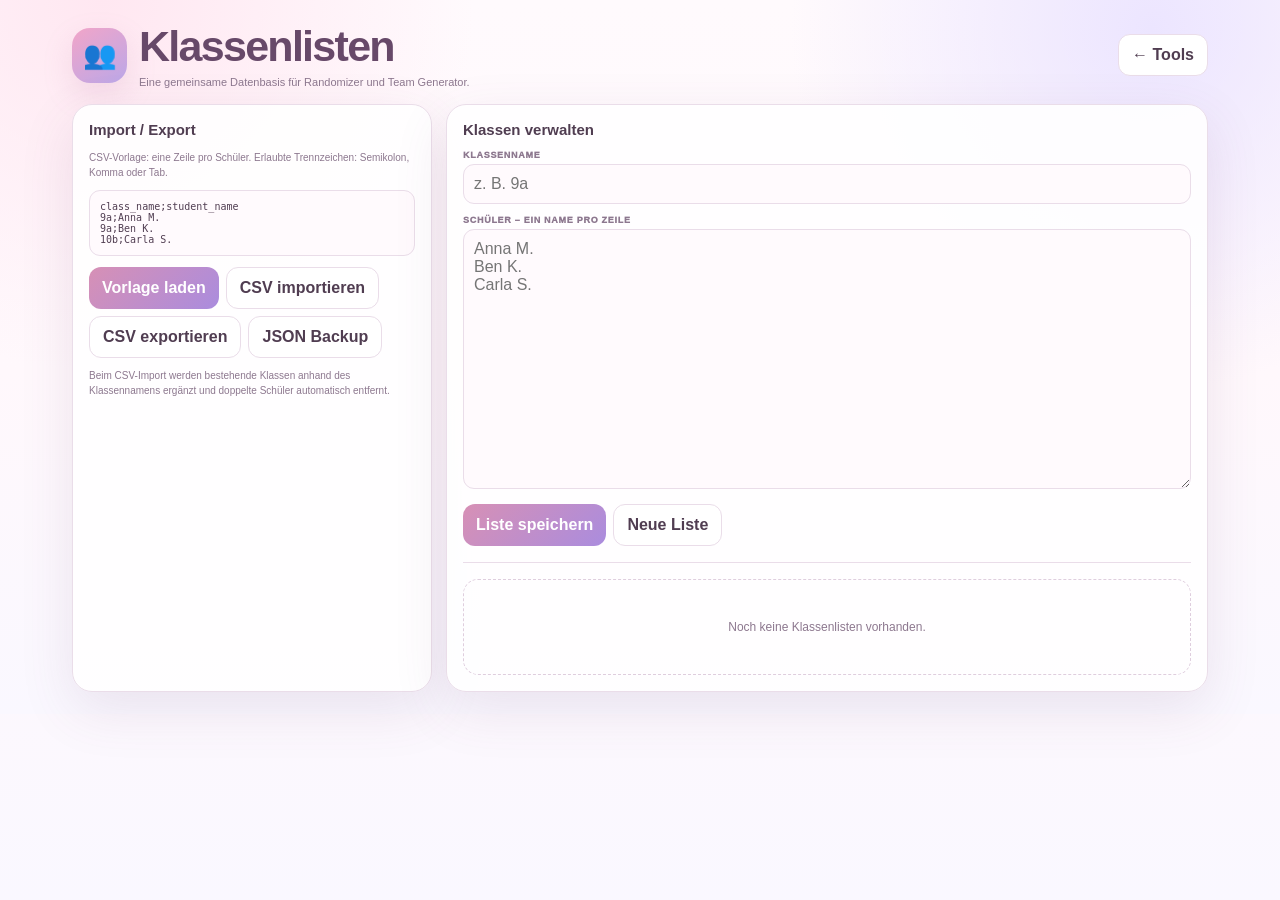
==== tools/class-lists/index.html @ d96211ce "V21.3: add class list manager with CSV template import and export" ====
<!doctype html><html lang="de"><head><meta charset="utf-8"><meta name="viewport" content="width=device-width,initial-scale=1,viewport-fit=cover"><meta name="theme-color" content="#fff9fc"><meta name="apple-mobile-web-app-capable" content="yes"><link rel="manifest" href="../../manifest.webmanifest"><link rel="apple-touch-icon" href="../../assets/icons/app-180.png"><title>Klassenlisten · Kathleens Kiste</title>
<style>
:root{--ink:#503d51;--muted:#8d788f;--line:#eadde9;--pink:#efa5c7;--lilac:#b9a6e8;--shadow:0 18px 54px rgba(116,76,112,.12)}*{box-sizing:border-box}html,body{margin:0;min-height:100%;font-family:Inter,ui-rounded,"SF Pro Rounded",Arial,sans-serif;color:var(--ink);background:radial-gradient(circle at 8% 0,#ffe7f1 0,transparent 27%),radial-gradient(circle at 90% 4%,#ece5ff 0,transparent 27%),linear-gradient(180deg,#fffafd,#fff8fc 52%,#faf8ff)}button,input,textarea{font:inherit}button{cursor:pointer}.shell{max-width:1180px;margin:auto;padding:22px}.top{display:flex;justify-content:space-between;align-items:center;gap:14px;margin-bottom:16px}.brand{display:flex;align-items:center;gap:12px}.icon{width:55px;height:55px;border-radius:18px;background:linear-gradient(145deg,#f2a5c8,#bba7e8);display:grid;place-items:center;font-size:27px;box-shadow:0 12px 30px rgba(190,121,164,.18)}h1{margin:0;font-size:clamp(28px,4vw,43px);letter-spacing:-.04em;color:#674969}.sub{margin:5px 0 0;font-size:11px;color:var(--muted)}.btn{border:1px solid var(--line);background:#fff;color:var(--ink);border-radius:12px;padding:10px 13px;font-weight:850;min-height:42px}.btn.primary{border:0;color:#fff;background:linear-gradient(135deg,#d790b5,#aa8cde)}.actions{display:flex;gap:7px;flex-wrap:wrap}.grid{display:grid;grid-template-columns:360px 1fr;gap:14px}.panel{background:rgba(255,255,255,.9);border:1px solid var(--line);border-radius:20px;padding:16px;box-shadow:var(--shadow)}.panel h2{font-size:15px;margin:0 0 12px}.field{margin-bottom:11px}.field label{display:block;font-size:9px;font-weight:950;text-transform:uppercase;letter-spacing:.08em;color:var(--muted);margin-bottom:4px}.input,textarea{width:100%;border:1px solid var(--line);border-radius:11px;background:#fffafd;padding:10px;color:var(--ink);outline:none}textarea{min-height:260px;resize:vertical}.hint{font-size:10px;line-height:1.5;color:var(--muted)}.format{font-family:ui-monospace,SFMono-Regular,Consolas,monospace;font-size:10px;background:#fffafd;border:1px solid var(--line);border-radius:11px;padding:10px;white-space:pre;overflow:auto}.list{display:grid;gap:9px}.class-card{border:1px solid var(--line);border-radius:16px;padding:12px;background:#fff}.class-head{display:flex;justify-content:space-between;gap:10px;align-items:center}.class-head b{font-size:14px}.class-head small{font-size:9px;color:var(--muted)}.names{display:flex;flex-wrap:wrap;gap:5px;margin-top:9px}.chip{font-size:9px;border:1px solid #eee0ea;background:#fff9fc;border-radius:999px;padding:5px 7px}.empty{padding:40px 16px;text-align:center;color:var(--muted);font-size:12px;border:1px dashed #dfcede;border-radius:15px}.toast{position:fixed;left:50%;bottom:24px;transform:translateX(-50%) translateY(20px);z-index:100;background:#684d72;color:#fff;border-radius:999px;padding:10px 14px;font-size:11px;font-weight:850;opacity:0;transition:.2s}.toast.show{opacity:1;transform:translateX(-50%)}.hidden{display:none!important}
@media(max-width:760px){.shell{padding:12px 10px calc(20px + env(safe-area-inset-bottom))}.top{align-items:flex-start}.brand{gap:9px}.icon{width:43px;height:43px;flex:0 0 43px;border-radius:14px;font-size:21px}h1{font-size:25px}.top>.btn{font-size:10px;padding:9px 10px}.grid{grid-template-columns:1fr}.panel{padding:13px;border-radius:17px}.actions{display:grid;grid-template-columns:1fr 1fr}.actions .btn{font-size:10px;padding:9px}.input,textarea{font-size:16px}}
</style></head><body><main class="shell"><header class="top"><div class="brand"><div class="icon">👥</div><div><h1>Klassenlisten</h1><p class="sub">Eine gemeinsame Datenbasis für Randomizer und Team Generator.</p></div></div><button class="btn" id="backBtn">← Tools</button></header>
<div class="grid"><aside class="panel"><h2>Import / Export</h2><p class="hint">CSV-Vorlage: eine Zeile pro Schüler. Erlaubte Trennzeichen: Semikolon, Komma oder Tab.</p><div class="format">class_name;student_name
9a;Anna M.
9a;Ben K.
10b;Carla S.</div><div class="actions" style="margin-top:11px"><button class="btn primary" id="templateBtn">Vorlage laden</button><button class="btn" id="importBtn">CSV importieren</button><button class="btn" id="exportBtn">CSV exportieren</button><button class="btn" id="jsonBtn">JSON Backup</button></div><input class="hidden" id="fileInput" type="file" accept=".csv,text/csv,.txt,application/json"><p class="hint" style="margin-top:10px">Beim CSV-Import werden bestehende Klassen anhand des Klassennamens ergänzt und doppelte Schüler automatisch entfernt.</p></aside>
<section class="panel"><h2>Klassen verwalten</h2><div class="field"><label>Klassenname</label><input class="input" id="className" placeholder="z. B. 9a"></div><div class="field"><label>Schüler – ein Name pro Zeile</label><textarea id="students" placeholder="Anna M.&#10;Ben K.&#10;Carla S."></textarea></div><div class="actions"><button class="btn primary" id="saveBtn">Liste speichern</button><button class="btn" id="newBtn">Neue Liste</button></div><hr style="border:0;border-top:1px solid var(--line);margin:16px 0"><div id="list" class="list"></div></section></div></main><div class="toast" id="toast"></div>
<script src="../classroom-tools-shared.js"></script><script>
(()=>{const $=s=>document.querySelector(s);let editId=null,importMode='csv';function toast(t){const e=$('#toast');e.textContent=t;e.classList.add('show');setTimeout(()=>e.classList.remove('show'),1700)}function esc(s){return String(s||'').replace(/[&<>"']/g,ch=>({'&':'&amp;','<':'&lt;','>':'&gt;','"':'&quot;',"'":'&#039;'}[ch]))}function download(name,text,type){const b=new Blob([text],{type:type||'text/plain;charset=utf-8'}),a=document.createElement('a');a.href=URL.createObjectURL(b);a.download=name;a.click();setTimeout(()=>URL.revokeObjectURL(a.href),500)}function reset(){editId=null;$('#className').value='';$('#students').value='';$('#className').focus()}function edit(id){const c=KathleenClassLists.get(id);if(!c)return;editId=id;$('#className').value=c.name;$('#students').value=c.students.join('\n');window.scrollTo({top:0,behavior:'smooth'})}function render(){const lists=KathleenClassLists.load();$('#list').innerHTML=lists.length?lists.map(c=>'<article class="class-card"><div class="class-head"><span><b>'+esc(c.name)+'</b><small>'+c.students.length+' Schüler</small></span><span class="actions"><button class="btn" data-edit="'+c.id+'">Bearbeiten</button><button class="btn" data-del="'+c.id+'">Löschen</button></span></div><div class="names">'+c.students.map(n=>'<span class="chip">'+esc(n)+'</span>').join('')+'</div></article>').join(''):'<div class="empty">Noch keine Klassenlisten vorhanden.</div>';document.querySelectorAll('[data-edit]').forEach(b=>b.onclick=()=>edit(b.dataset.edit));document.querySelectorAll('[data-del]').forEach(b=>b.onclick=()=>{const c=KathleenClassLists.get(b.dataset.del);if(c&&confirm(c.name+' wirklich löschen?')){KathleenClassLists.remove(c.id);if(editId===c.id)reset();render();toast('Liste gelöscht')}})}$('#saveBtn').onclick=()=>{try{const c=KathleenClassLists.upsert({id:editId,name:$('#className').value,students:$('#students').value});editId=c.id;render();toast('Klassenliste gespeichert ✓')}catch(e){toast(e.message)}};$('#newBtn').onclick=reset;$('#templateBtn').onclick=()=>download('Kathleens_Klassenlisten_Vorlage.csv',KathleenClassLists.templateCsv(),'text/csv;charset=utf-8');$('#exportBtn').onclick=()=>download('Kathleens_Klassenlisten.csv',KathleenClassLists.exportCsv(),'text/csv;charset=utf-8');$('#jsonBtn').onclick=()=>download('Kathleens_Klassenlisten_Backup.json',KathleenClassLists.exportJson(),'application/json');$('#importBtn').onclick=()=>{importMode='csv';$('#fileInput').accept='.csv,.txt,text/csv';$('#fileInput').click()};$('#fileInput').onchange=async e=>{const f=e.target.files&&e.target.files[0];if(!f)return;try{const text=await f.text();const r=f.name.toLowerCase().endsWith('.json')?KathleenClassLists.importJson(text):KathleenClassLists.importCsv(text);render();toast(r.classes+' Klassen importiert ✓')}catch(err){toast(err.message||'Import fehlgeschlagen')}e.target.value=''};$('#backBtn').onclick=()=>location.href='../../#tools';window.addEventListener('kathleen:classlists',render);render();if('serviceWorker' in navigator)window.addEventListener('load',()=>navigator.serviceWorker.register('../../service-worker.js').catch(()=>{}));})();
</script></body></html>
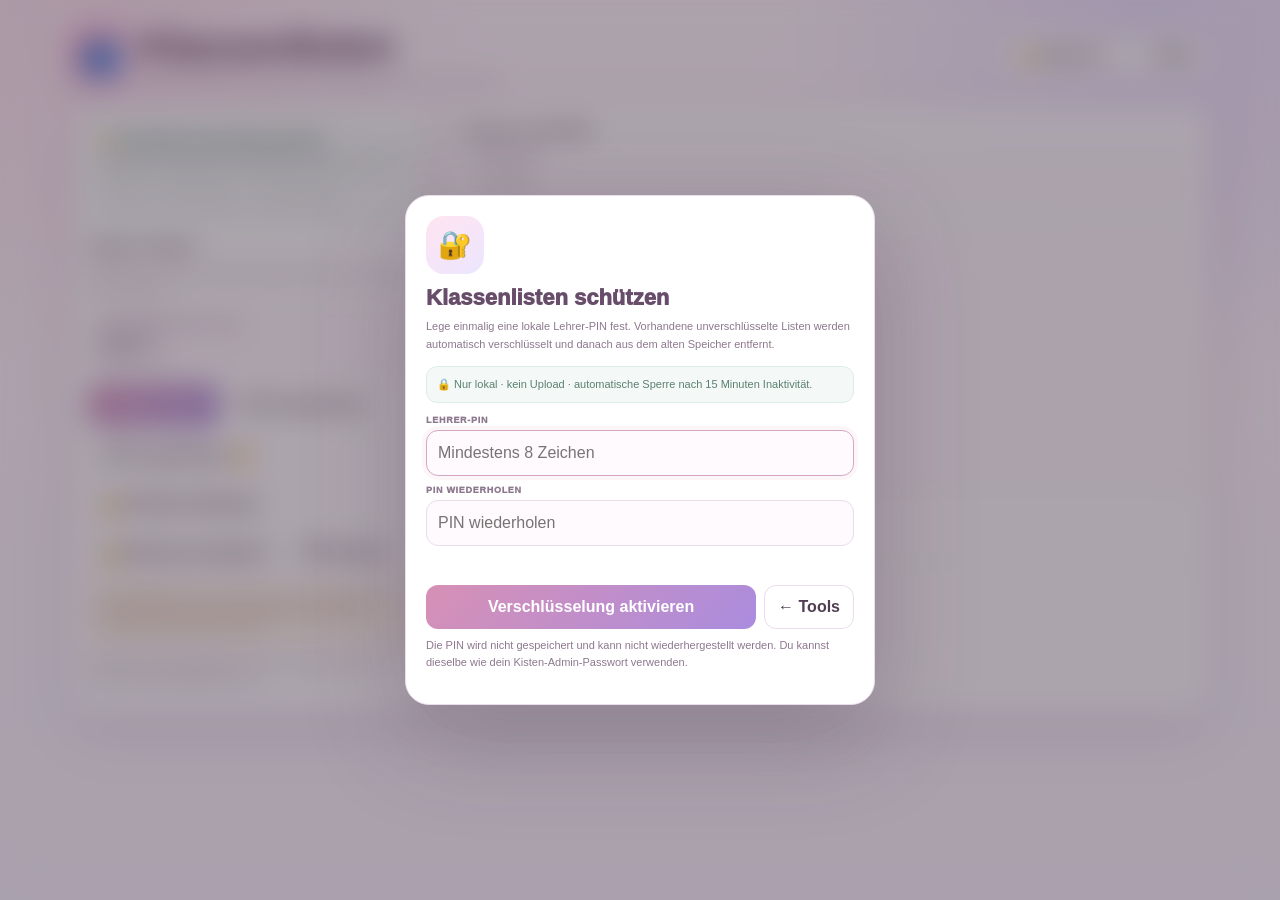
==== commit 868eb64c: "V21.5: add encrypted class-list manager and secure backups" ====
--- a/tools/class-lists/index.html
+++ b/tools/class-lists/index.html
@@ -1,13 +1,27 @@
 <!doctype html><html lang="de"><head><meta charset="utf-8"><meta name="viewport" content="width=device-width,initial-scale=1,viewport-fit=cover"><meta name="theme-color" content="#fff9fc"><meta name="apple-mobile-web-app-capable" content="yes"><link rel="manifest" href="../../manifest.webmanifest"><link rel="apple-touch-icon" href="../../assets/icons/app-180.png"><title>Klassenlisten · Kathleens Kiste</title>
 <style>
-:root{--ink:#503d51;--muted:#8d788f;--line:#eadde9;--pink:#efa5c7;--lilac:#b9a6e8;--shadow:0 18px 54px rgba(116,76,112,.12)}*{box-sizing:border-box}html,body{margin:0;min-height:100%;font-family:Inter,ui-rounded,"SF Pro Rounded",Arial,sans-serif;color:var(--ink);background:radial-gradient(circle at 8% 0,#ffe7f1 0,transparent 27%),radial-gradient(circle at 90% 4%,#ece5ff 0,transparent 27%),linear-gradient(180deg,#fffafd,#fff8fc 52%,#faf8ff)}button,input,textarea{font:inherit}button{cursor:pointer}.shell{max-width:1180px;margin:auto;padding:22px}.top{display:flex;justify-content:space-between;align-items:center;gap:14px;margin-bottom:16px}.brand{display:flex;align-items:center;gap:12px}.icon{width:55px;height:55px;border-radius:18px;background:linear-gradient(145deg,#f2a5c8,#bba7e8);display:grid;place-items:center;font-size:27px;box-shadow:0 12px 30px rgba(190,121,164,.18)}h1{margin:0;font-size:clamp(28px,4vw,43px);letter-spacing:-.04em;color:#674969}.sub{margin:5px 0 0;font-size:11px;color:var(--muted)}.btn{border:1px solid var(--line);background:#fff;color:var(--ink);border-radius:12px;padding:10px 13px;font-weight:850;min-height:42px}.btn.primary{border:0;color:#fff;background:linear-gradient(135deg,#d790b5,#aa8cde)}.actions{display:flex;gap:7px;flex-wrap:wrap}.grid{display:grid;grid-template-columns:360px 1fr;gap:14px}.panel{background:rgba(255,255,255,.9);border:1px solid var(--line);border-radius:20px;padding:16px;box-shadow:var(--shadow)}.panel h2{font-size:15px;margin:0 0 12px}.field{margin-bottom:11px}.field label{display:block;font-size:9px;font-weight:950;text-transform:uppercase;letter-spacing:.08em;color:var(--muted);margin-bottom:4px}.input,textarea{width:100%;border:1px solid var(--line);border-radius:11px;background:#fffafd;padding:10px;color:var(--ink);outline:none}textarea{min-height:260px;resize:vertical}.hint{font-size:10px;line-height:1.5;color:var(--muted)}.format{font-family:ui-monospace,SFMono-Regular,Consolas,monospace;font-size:10px;background:#fffafd;border:1px solid var(--line);border-radius:11px;padding:10px;white-space:pre;overflow:auto}.list{display:grid;gap:9px}.class-card{border:1px solid var(--line);border-radius:16px;padding:12px;background:#fff}.class-head{display:flex;justify-content:space-between;gap:10px;align-items:center}.class-head b{font-size:14px}.class-head small{font-size:9px;color:var(--muted)}.names{display:flex;flex-wrap:wrap;gap:5px;margin-top:9px}.chip{font-size:9px;border:1px solid #eee0ea;background:#fff9fc;border-radius:999px;padding:5px 7px}.empty{padding:40px 16px;text-align:center;color:var(--muted);font-size:12px;border:1px dashed #dfcede;border-radius:15px}.toast{position:fixed;left:50%;bottom:24px;transform:translateX(-50%) translateY(20px);z-index:100;background:#684d72;color:#fff;border-radius:999px;padding:10px 14px;font-size:11px;font-weight:850;opacity:0;transition:.2s}.toast.show{opacity:1;transform:translateX(-50%)}.hidden{display:none!important}
-@media(max-width:760px){.shell{padding:12px 10px calc(20px + env(safe-area-inset-bottom))}.top{align-items:flex-start}.brand{gap:9px}.icon{width:43px;height:43px;flex:0 0 43px;border-radius:14px;font-size:21px}h1{font-size:25px}.top>.btn{font-size:10px;padding:9px 10px}.grid{grid-template-columns:1fr}.panel{padding:13px;border-radius:17px}.actions{display:grid;grid-template-columns:1fr 1fr}.actions .btn{font-size:10px;padding:9px}.input,textarea{font-size:16px}}
-</style></head><body><main class="shell"><header class="top"><div class="brand"><div class="icon">👥</div><div><h1>Klassenlisten</h1><p class="sub">Eine gemeinsame Datenbasis für Randomizer und Team Generator.</p></div></div><button class="btn" id="backBtn">← Tools</button></header>
-<div class="grid"><aside class="panel"><h2>Import / Export</h2><p class="hint">CSV-Vorlage: eine Zeile pro Schüler. Erlaubte Trennzeichen: Semikolon, Komma oder Tab.</p><div class="format">class_name;student_name
+:root{--ink:#503d51;--muted:#8d788f;--line:#eadde9;--pink:#efa5c7;--lilac:#b9a6e8;--green:#67a98f;--amber:#d7a05e;--shadow:0 18px 54px rgba(116,76,112,.12)}*{box-sizing:border-box}html,body{margin:0;min-height:100%;font-family:Inter,ui-rounded,"SF Pro Rounded",Arial,sans-serif;color:var(--ink);background:radial-gradient(circle at 8% 0,#ffe7f1 0,transparent 27%),radial-gradient(circle at 90% 4%,#ece5ff 0,transparent 27%),linear-gradient(180deg,#fffafd,#fff8fc 52%,#faf8ff)}button,input,textarea{font:inherit}button{cursor:pointer}.shell{max-width:1180px;margin:auto;padding:22px}.top{display:flex;justify-content:space-between;align-items:center;gap:14px;margin-bottom:16px}.brand{display:flex;align-items:center;gap:12px}.icon{width:55px;height:55px;border-radius:18px;background:linear-gradient(145deg,#f2a5c8,#bba7e8);display:grid;place-items:center;font-size:27px;box-shadow:0 12px 30px rgba(190,121,164,.18)}h1{margin:0;font-size:clamp(28px,4vw,43px);letter-spacing:-.04em;color:#674969}.sub{margin:5px 0 0;font-size:11px;color:var(--muted)}.btn{border:1px solid var(--line);background:#fff;color:var(--ink);border-radius:12px;padding:10px 13px;font-weight:850;min-height:42px}.btn.primary{border:0;color:#fff;background:linear-gradient(135deg,#d790b5,#aa8cde)}.btn.danger{background:#fff7fa;color:#a8556a}.actions{display:flex;gap:7px;flex-wrap:wrap}.grid{display:grid;grid-template-columns:360px 1fr;gap:14px}.panel{background:rgba(255,255,255,.9);border:1px solid var(--line);border-radius:20px;padding:16px;box-shadow:var(--shadow)}.panel h2{font-size:15px;margin:0 0 12px}.field{margin-bottom:11px}.field label{display:block;font-size:9px;font-weight:950;text-transform:uppercase;letter-spacing:.08em;color:var(--muted);margin-bottom:4px}.input,textarea{width:100%;border:1px solid var(--line);border-radius:11px;background:#fffafd;padding:10px;color:var(--ink);outline:none}textarea{min-height:260px;resize:vertical}.hint{font-size:10px;line-height:1.5;color:var(--muted)}.format{font-family:ui-monospace,SFMono-Regular,Consolas,monospace;font-size:10px;background:#fffafd;border:1px solid var(--line);border-radius:11px;padding:10px;white-space:pre;overflow:auto}.list{display:grid;gap:9px}.class-card{border:1px solid var(--line);border-radius:16px;padding:12px;background:#fff}.class-head{display:flex;justify-content:space-between;gap:10px;align-items:center}.class-head b{font-size:14px}.class-head small{display:block;font-size:9px;color:var(--muted);margin-top:3px}.names{display:flex;flex-wrap:wrap;gap:5px;margin-top:9px}.chip{font-size:9px;border:1px solid #eee0ea;background:#fff9fc;border-radius:999px;padding:5px 7px}.empty{padding:40px 16px;text-align:center;color:var(--muted);font-size:12px;border:1px dashed #dfcede;border-radius:15px}.security{border:1px solid #dceee7;background:#f6fbf9;border-radius:15px;padding:12px;margin-bottom:13px}.security-head{display:flex;align-items:center;gap:8px;font-size:12px;font-weight:950;color:#4e806b}.security p{font-size:9px;line-height:1.5;color:#6f8b7f;margin:6px 0 0}.warning{border:1px solid #efdcbc;background:#fff8ed;border-radius:12px;padding:10px;font-size:9px;line-height:1.5;color:#8d6a3c;margin-top:9px}.status-row{display:flex;gap:6px;flex-wrap:wrap;margin-top:10px}.status-chip{font-size:8px;font-weight:900;border-radius:999px;padding:5px 7px;border:1px solid #dceee7;background:#fff;color:#5c806f}.toast{position:fixed;left:50%;bottom:24px;transform:translateX(-50%) translateY(20px);z-index:21000;background:#684d72;color:#fff;border-radius:999px;padding:10px 14px;font-size:11px;font-weight:850;opacity:0;transition:.2s}.toast.show{opacity:1;transform:translateX(-50%)}.hidden{display:none!important}
+@media(max-width:760px){.shell{padding:12px 10px calc(20px + env(safe-area-inset-bottom))}.top{align-items:flex-start}.brand{gap:9px}.icon{width:43px;height:43px;flex:0 0 43px;border-radius:14px;font-size:21px}h1{font-size:25px}.top-actions{display:grid;gap:5px}.top-actions .btn{font-size:10px;padding:9px 10px}.grid{grid-template-columns:1fr}.panel{padding:13px;border-radius:17px}.actions{display:grid;grid-template-columns:1fr 1fr}.actions .btn{font-size:10px;padding:9px}.input,textarea{font-size:16px}}
+</style></head><body><main class="shell"><header class="top"><div class="brand"><div class="icon">👥</div><div><h1>Klassenlisten</h1><p class="sub">Lokal, verschlüsselt und gemeinsam für Randomizer und Team Generator.</p></div></div><div class="top-actions"><button class="btn" id="lockBtn">🔒 Sperren</button><button class="btn" id="backBtn">← Tools</button></div></header>
+<div class="grid"><aside class="panel">
+<div class="security"><div class="security-head">🔐 Geschützter Klassenlisten-Speicher</div><p>AES-256-GCM · Schlüssel nur im Arbeitsspeicher · keine Schülernamen in Supabase · automatische Sperre nach 15 Minuten Inaktivität.</p><div class="status-row"><span class="status-chip">Nur lokal</span><span class="status-chip">Auto-Lock 15 Min.</span><span class="status-chip">Kein Cloud-Upload</span></div></div>
+<h2>Import / Export</h2><p class="hint">CSV-Vorlage: eine Zeile pro Schüler. Erlaubte Trennzeichen: Semikolon, Komma oder Tab.</p><div class="format">class_name;student_name
 9a;Anna M.
 9a;Ben K.
-10b;Carla S.</div><div class="actions" style="margin-top:11px"><button class="btn primary" id="templateBtn">Vorlage laden</button><button class="btn" id="importBtn">CSV importieren</button><button class="btn" id="exportBtn">CSV exportieren</button><button class="btn" id="jsonBtn">JSON Backup</button></div><input class="hidden" id="fileInput" type="file" accept=".csv,text/csv,.txt,application/json"><p class="hint" style="margin-top:10px">Beim CSV-Import werden bestehende Klassen anhand des Klassennamens ergänzt und doppelte Schüler automatisch entfernt.</p></aside>
+10b;Carla S.</div><div class="actions" style="margin-top:11px"><button class="btn primary" id="templateBtn">Vorlage laden</button><button class="btn" id="importBtn">CSV importieren</button><button class="btn" id="exportBtn">CSV exportieren ⚠️</button><button class="btn" id="secureBackupBtn">🔐 Sicheres Backup</button><button class="btn" id="restoreBackupBtn">🔐 Backup einspielen</button><button class="btn" id="changePinBtn">PIN ändern</button></div><input class="hidden" id="fileInput" type="file" accept=".csv,.txt,text/csv,application/json"><input class="hidden" id="secureFileInput" type="file" accept=".json,application/json">
+<div class="warning"><b>CSV ist Klartext.</b> Beim Export stehen die Namen unverschlüsselt in der Datei. Für eine Sicherung oder Geräteübertragung ist deshalb das verschlüsselte Backup die bessere Wahl.</div><p class="hint" style="margin-top:10px">Datensparsam: Wenn möglich nur Vorname + Initial verwenden, z. B. „Anna M.“ statt vollständigem Namen.</p></aside>
 <section class="panel"><h2>Klassen verwalten</h2><div class="field"><label>Klassenname</label><input class="input" id="className" placeholder="z. B. 9a"></div><div class="field"><label>Schüler – ein Name pro Zeile</label><textarea id="students" placeholder="Anna M.&#10;Ben K.&#10;Carla S."></textarea></div><div class="actions"><button class="btn primary" id="saveBtn">Liste speichern</button><button class="btn" id="newBtn">Neue Liste</button></div><hr style="border:0;border-top:1px solid var(--line);margin:16px 0"><div id="list" class="list"></div></section></div></main><div class="toast" id="toast"></div>
 <script src="../classroom-tools-shared.js"></script><script>
-(()=>{const $=s=>document.querySelector(s);let editId=null,importMode='csv';function toast(t){const e=$('#toast');e.textContent=t;e.classList.add('show');setTimeout(()=>e.classList.remove('show'),1700)}function esc(s){return String(s||'').replace(/[&<>"']/g,ch=>({'&':'&amp;','<':'&lt;','>':'&gt;','"':'&quot;',"'":'&#039;'}[ch]))}function download(name,text,type){const b=new Blob([text],{type:type||'text/plain;charset=utf-8'}),a=document.createElement('a');a.href=URL.createObjectURL(b);a.download=name;a.click();setTimeout(()=>URL.revokeObjectURL(a.href),500)}function reset(){editId=null;$('#className').value='';$('#students').value='';$('#className').focus()}function edit(id){const c=KathleenClassLists.get(id);if(!c)return;editId=id;$('#className').value=c.name;$('#students').value=c.students.join('\n');window.scrollTo({top:0,behavior:'smooth'})}function render(){const lists=KathleenClassLists.load();$('#list').innerHTML=lists.length?lists.map(c=>'<article class="class-card"><div class="class-head"><span><b>'+esc(c.name)+'</b><small>'+c.students.length+' Schüler</small></span><span class="actions"><button class="btn" data-edit="'+c.id+'">Bearbeiten</button><button class="btn" data-del="'+c.id+'">Löschen</button></span></div><div class="names">'+c.students.map(n=>'<span class="chip">'+esc(n)+'</span>').join('')+'</div></article>').join(''):'<div class="empty">Noch keine Klassenlisten vorhanden.</div>';document.querySelectorAll('[data-edit]').forEach(b=>b.onclick=()=>edit(b.dataset.edit));document.querySelectorAll('[data-del]').forEach(b=>b.onclick=()=>{const c=KathleenClassLists.get(b.dataset.del);if(c&&confirm(c.name+' wirklich löschen?')){KathleenClassLists.remove(c.id);if(editId===c.id)reset();render();toast('Liste gelöscht')}})}$('#saveBtn').onclick=()=>{try{const c=KathleenClassLists.upsert({id:editId,name:$('#className').value,students:$('#students').value});editId=c.id;render();toast('Klassenliste gespeichert ✓')}catch(e){toast(e.message)}};$('#newBtn').onclick=reset;$('#templateBtn').onclick=()=>download('Kathleens_Klassenlisten_Vorlage.csv',KathleenClassLists.templateCsv(),'text/csv;charset=utf-8');$('#exportBtn').onclick=()=>download('Kathleens_Klassenlisten.csv',KathleenClassLists.exportCsv(),'text/csv;charset=utf-8');$('#jsonBtn').onclick=()=>download('Kathleens_Klassenlisten_Backup.json',KathleenClassLists.exportJson(),'application/json');$('#importBtn').onclick=()=>{importMode='csv';$('#fileInput').accept='.csv,.txt,text/csv';$('#fileInput').click()};$('#fileInput').onchange=async e=>{const f=e.target.files&&e.target.files[0];if(!f)return;try{const text=await f.text();const r=f.name.toLowerCase().endsWith('.json')?KathleenClassLists.importJson(text):KathleenClassLists.importCsv(text);render();toast(r.classes+' Klassen importiert ✓')}catch(err){toast(err.message||'Import fehlgeschlagen')}e.target.value=''};$('#backBtn').onclick=()=>location.href='../../#tools';window.addEventListener('kathleen:classlists',render);render();if('serviceWorker' in navigator)window.addEventListener('load',()=>navigator.serviceWorker.register('../../service-worker.js').catch(()=>{}));})();
+(()=>{const $=s=>document.querySelector(s);let editId=null;function toast(t){const e=$('#toast');e.textContent=t;e.classList.add('show');setTimeout(()=>e.classList.remove('show'),1900)}function esc(s){return String(s||'').replace(/[&<>"']/g,ch=>({'&':'&amp;','<':'&lt;','>':'&gt;','"':'&quot;',"'":'&#039;'}[ch]))}function download(name,text,type){const b=new Blob([text],{type:type||'text/plain;charset=utf-8'}),a=document.createElement('a');a.href=URL.createObjectURL(b);a.download=name;a.click();setTimeout(()=>URL.revokeObjectURL(a.href),600)}function reset(){editId=null;$('#className').value='';$('#students').value='';$('#className').focus()}function edit(id){const c=KathleenClassLists.get(id);if(!c)return;editId=id;$('#className').value=c.name;$('#students').value=c.students.join('\n');window.scrollTo({top:0,behavior:'smooth'})}function render(){const lists=KathleenClassLists.load();$('#list').innerHTML=lists.length?lists.map(c=>'<article class="class-card"><div class="class-head"><span><b>'+esc(c.name)+'</b><small>'+c.students.length+' Schüler</small></span><span class="actions"><button class="btn" data-edit="'+c.id+'">Bearbeiten</button><button class="btn danger" data-del="'+c.id+'">Löschen</button></span></div><div class="names">'+c.students.map(n=>'<span class="chip">'+esc(n)+'</span>').join('')+'</div></article>').join(''):'<div class="empty">Noch keine Klassenlisten vorhanden.</div>';document.querySelectorAll('[data-edit]').forEach(b=>b.onclick=()=>edit(b.dataset.edit));document.querySelectorAll('[data-del]').forEach(b=>b.onclick=async()=>{const c=KathleenClassLists.get(b.dataset.del);if(c&&confirm(c.name+' wirklich löschen?')){await KathleenClassLists.remove(c.id);if(editId===c.id)reset();render();toast('Liste gelöscht')}})}
+$('#saveBtn').onclick=async()=>{try{const c=await KathleenClassLists.upsert({id:editId,name:$('#className').value,students:$('#students').value});editId=c.id;render();toast('Verschlüsselt gespeichert ✓')}catch(e){toast(e.message)}};$('#newBtn').onclick=reset;
+$('#templateBtn').onclick=()=>download('Kathleens_Klassenlisten_Vorlage.csv',KathleenClassLists.templateCsv(),'text/csv;charset=utf-8');
+$('#exportBtn').onclick=()=>{if(!confirm('CSV enthält die Schülernamen unverschlüsselt. Wirklich exportieren?'))return;try{download('Kathleens_Klassenlisten.csv',KathleenClassLists.exportCsv(),'text/csv;charset=utf-8')}catch(e){toast(e.message)}};
+$('#secureBackupBtn').onclick=()=>{try{download('Kathleens_Klassenlisten_SICHERES_Backup.json',KathleenClassLists.exportSecureBackup(),'application/json');toast('Verschlüsseltes Backup erstellt ✓')}catch(e){toast(e.message)}};
+$('#restoreBackupBtn').onclick=()=>$('#secureFileInput').click();
+$('#secureFileInput').onchange=async e=>{const f=e.target.files&&e.target.files[0];if(!f)return;try{KathleenClassLists.importSecureBackup(await f.text());toast('Backup übernommen – bitte mit der ursprünglichen PIN entsperren');setTimeout(()=>location.reload(),1000)}catch(err){toast(err.message||'Backup ungültig')}e.target.value=''};
+$('#importBtn').onclick=()=>{$('#fileInput').accept='.csv,.txt,text/csv,.json,application/json';$('#fileInput').click()};
+$('#fileInput').onchange=async e=>{const f=e.target.files&&e.target.files[0];if(!f)return;try{const text=await f.text();let r;if(f.name.toLowerCase().endsWith('.json'))r=await KathleenClassLists.importPlainJson(text);else r=await KathleenClassLists.importCsv(text);render();toast(r.classes+' Klassen importiert ✓')}catch(err){toast(err.message||'Import fehlgeschlagen')}e.target.value=''};
+$('#changePinBtn').onclick=async()=>{const a=prompt('Neue Lehrer-PIN (mindestens 8 Zeichen):');if(a===null)return;const b=prompt('Neue Lehrer-PIN wiederholen:');if(a!==b){toast('Die beiden PINs stimmen nicht überein.');return}try{await KathleenClassLists.changePin(a);toast('Lehrer-PIN geändert ✓')}catch(e){toast(e.message)}};
+$('#lockBtn').onclick=()=>KathleenClassLists.lock(true);$('#backBtn').onclick=()=>location.href='../../#tools';window.addEventListener('kathleen:classlists',render);
+(async()=>{const ok=await KathleenClassLists.requireUnlock();if(ok)render()})();if('serviceWorker' in navigator)window.addEventListener('load',()=>navigator.serviceWorker.register('../../service-worker.js').catch(()=>{}));})();
 </script></body></html>
